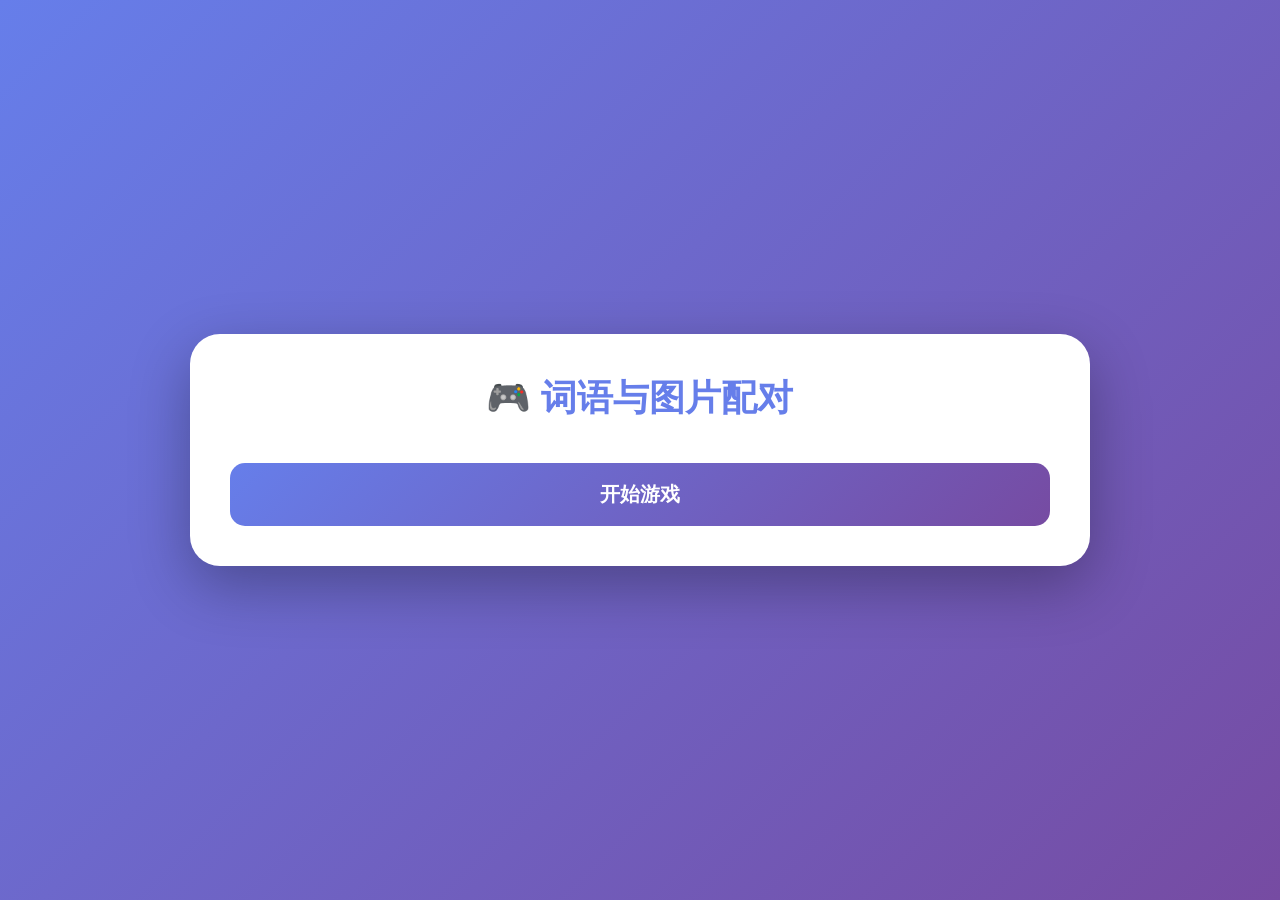
==== matching-Q5/index.html @ d814aaca "first commit" ====
<!DOCTYPE html>
<html lang="zh-CN">
<head>
  <meta charset="UTF-8">
  <meta name="viewport" content="width=device-width, initial-scale=1.0">
  <title>词语与图片配对</title>
  <link rel="stylesheet" href="styles.css">
</head>
<body>
  <div class="container">
    <div class="menu-screen" id="menuScreen">
      <div class="menu-title">🎮 词语与图片配对</div>
      <div class="menu-buttons">
        <button class="menu-btn" id="startGameBtn">开始游戏</button>
      </div>
    </div>

    <div class="table-screen" id="tableScreen">
      <div class="table" id="table">
        <div class="table-text">点击开始游戏</div>
      </div>
    </div>

    <div class="game-screen" id="gameScreen">
      <div class="game-controls">
        <button class="control-btn" id="pauseBtn">⏸️ 暂停</button>
        <button class="control-btn" id="restartBtn">🔄 重新游戏</button>
        <button class="control-btn" id="exitBtn">🚪 退出</button>
      </div>
      <div class="header">
        <button class="back-btn" id="backBtn">返回</button>
        <div class="score-display">
          配对数: <span id="score">0</span>
          <span class="stars" id="stars">☆☆☆☆</span>
        </div>
        <div class="page-info" id="pageInfo">1/3</div>
      </div>

      <div class="main-content">
        <div class="images-grid" id="imagesGrid"></div>

        <div class="navigation">
          <button class="nav-btn" id="prevBtn">◀</button>
          <button class="nav-btn" id="nextBtn">▶</button>
        </div>
      </div>
    </div>
  </div>

  <div class="modal-overlay" id="statsModal">
    <div class="modal-card">
      <div class="modal-title">📈 技术统计</div>
      <div class="stats-grid">
        <div class="stat-item">
          <div class="stat-label">正确次数/总次数</div>
          <div class="stat-value" id="statCorrectTotal">0/0</div>
        </div>
        <div class="stat-item">
          <div class="stat-label">准确率</div>
          <div class="stat-value" id="statAccuracy">0%</div>
        </div>
        <div class="stat-item">
          <div class="stat-label">平均反应时间</div>
          <div class="stat-value" id="statReactionTime">0s</div>
        </div>
        <div class="stat-item">
          <div class="stat-label">平均操作时间</div>
          <div class="stat-value" id="statOperationTime">0s</div>
        </div>
      </div>
      <div class="progress-message" id="progressMessage"></div>
      <button class="modal-close-btn" id="statsModalCloseBtn">继续</button>
    </div>
  </div>

  <div class="modal-overlay" id="pauseModal">
    <div class="modal-card">
      <div class="modal-title">⏸️ 游戏暂停</div>
      <p style="text-align: center; margin-bottom: 20px;">游戏已暂停，是否继续？</p>
      <div class="pause-modal-buttons">
        <button class="modal-close-btn resume-btn" id="resumeBtn">继续游戏</button>
        <button class="modal-close-btn" id="pauseExitBtn">退出游戏</button>
      </div>
    </div>
  </div>

  <script src="../config.js"></script>
  <script src="../api.js"></script>
  <script src="data.js"></script>
  <script src="script.js"></script>
</body>
</html>
---- matching-Q5/styles.css ----
* {
  margin: 0;
  padding: 0;
  box-sizing: border-box;
  font-family: 'Segoe UI', Tahoma, Geneva, Verdana, sans-serif;
}

body {
  background: linear-gradient(135deg, #667eea 0%, #764ba2 100%);
  min-height: 100vh;
  display: flex;
  justify-content: center;
  align-items: center;
  padding: 20px;
}

.container {
  width: 100%;
  max-width: 900px;
}

.table-screen {
  display: flex;
  justify-content: center;
  align-items: center;
  flex-direction: column;
}

.table {
  background: white;
  border-radius: 30px;
  padding: 60px 80px;
  text-align: center;
  cursor: pointer;
  transition: transform 0.3s, box-shadow 0.3s;
  box-shadow: 0 20px 60px rgba(0, 0, 0, 0.3);
}

.table:hover {
  transform: translateY(-5px);
  box-shadow: 0 30px 80px rgba(0, 0, 0, 0.4);
}

.table-text {
  font-size: 32px;
  font-weight: bold;
  color: #667eea;
}

.game-screen {
  display: none;
  background: white;
  border-radius: 30px;
  padding: 30px;
  box-shadow: 0 20px 60px rgba(0, 0, 0, 0.3);
}

.game-screen.active {
  display: block;
}

.header {
  display: flex;
  justify-content: space-between;
  align-items: center;
  margin-bottom: 30px;
  padding-bottom: 20px;
  border-bottom: 2px solid #f0f0f0;
}

.game-controls {
  display: flex;
  gap: 10px;
  margin-bottom: 20px;
}

.control-btn {
  padding: 10px 20px;
  border: none;
  border-radius: 10px;
  background: #f0f0f0;
  cursor: pointer;
  font-size: 16px;
  transition: all 0.3s;
}

.control-btn:hover {
  background: #e0e0e0;
}

.back-btn, .nav-btn, .more-btn {
  padding: 12px 24px;
  border: none;
  border-radius: 12px;
  background: #667eea;
  color: white;
  cursor: pointer;
  font-size: 16px;
  font-weight: 600;
  transition: all 0.3s;
}

.back-btn:hover, .nav-btn:hover, .more-btn:hover {
  background: #5a6ed4;
  transform: translateY(-2px);
}

.back-btn:disabled, .nav-btn:disabled {
  background: #ccc;
  cursor: not-allowed;
  transform: none;
}

.score-display {
  font-size: 20px;
  font-weight: 600;
  color: #333;
}

.stars {
  margin-left: 10px;
  font-size: 24px;
}

.page-info {
  font-size: 18px;
  font-weight: 600;
  color: #666;
}

.main-content {
  text-align: center;
}

.images-grid {
  display: grid;
  grid-template-columns: repeat(3, 1fr);
  gap: 20px;
  margin-bottom: 30px;
}

.image-card {
  background: #f8f9fa;
  border-radius: 20px;
  padding: 30px;
  cursor: pointer;
  transition: all 0.3s;
  border: 3px solid transparent;
  position: relative;
}

.image-card:hover {
  background: #e9ecef;
  transform: translateY(-5px);
  box-shadow: 0 10px 30px rgba(0, 0, 0, 0.1);
}

.image-card.selected {
  border-color: #667eea;
  background: #eef2ff;
}

.image-card.matched {
  background: #d4edda;
  border-color: #28a745;
  cursor: default;
  opacity: 0.7;
}

.image-display {
  font-size: 80px;
  margin-bottom: 20px;
}

.word-options-container {
  max-height: 0;
  overflow: hidden;
  transition: max-height 0.3s ease-out;
}

.word-options-container.active {
  max-height: 500px;
}

.word-options {
  display: flex;
  flex-wrap: wrap;
  gap: 10px;
  justify-content: center;
  margin-top: 15px;
}

.word-option {
  padding: 10px 20px;
  border: 2px solid #ddd;
  border-radius: 10px;
  background: white;
  cursor: pointer;
  font-size: 16px;
  font-weight: 500;
  transition: all 0.2s;
}

.word-option:hover {
  border-color: #667eea;
  background: #f0f3ff;
}

.word-option.correct {
  background: #d4edda;
  border-color: #28a745;
  color: #155724;
}

.word-option.wrong {
  background: #f8d7da;
  border-color: #dc3545;
  color: #721c24;
}

.navigation {
  display: flex;
  gap: 20px;
  justify-content: center;
  margin-bottom: 20px;
}

.more-btn {
  background: #28a745;
}

.more-btn:hover {
  background: #218838;
}

.menu-screen {
  display: none;
  background: white;
  border-radius: 30px;
  padding: 40px;
  box-shadow: 0 20px 60px rgba(0, 0, 0, 0.3);
  text-align: center;
}

.menu-screen.active {
  display: block;
}

.menu-title {
  font-size: 36px;
  font-weight: bold;
  color: #667eea;
  margin-bottom: 40px;
}

.menu-buttons {
  display: flex;
  flex-direction: column;
  gap: 20px;
}

.menu-btn {
  padding: 18px 40px;
  border: none;
  border-radius: 15px;
  background: linear-gradient(135deg, #667eea 0%, #764ba2 100%);
  color: white;
  cursor: pointer;
  font-size: 20px;
  font-weight: 600;
  transition: all 0.3s;
}

.menu-btn:hover {
  transform: translateY(-3px);
  box-shadow: 0 10px 30px rgba(102, 126, 234, 0.4);
}

.help-screen, .stats-history-screen {
  display: none;
  background: white;
  border-radius: 30px;
  padding: 40px;
  box-shadow: 0 20px 60px rgba(0, 0, 0, 0.3);
}

.help-screen.active, .stats-history-screen.active {
  display: block;
}

.help-header {
  display: flex;
  justify-content: space-between;
  align-items: center;
  margin-bottom: 30px;
}

.help-title {
  font-size: 28px;
  font-weight: bold;
  color: #667eea;
}

.tabs {
  display: flex;
  gap: 10px;
  margin-bottom: 30px;
}

.tab-btn {
  padding: 12px 30px;
  border: 2px solid #667eea;
  border-radius: 10px;
  background: white;
  color: #667eea;
  cursor: pointer;
  font-size: 16px;
  font-weight: 600;
  transition: all 0.3s;
}

.tab-btn.active {
  background: #667eea;
  color: white;
}

.tab-content {
  display: none;
  line-height: 1.8;
  color: #333;
}

.tab-content.active {
  display: block;
}

.tab-content h3 {
  color: #667eea;
  margin-bottom: 15px;
}

.tab-content p {
  margin-bottom: 10px;
}

.tab-content ul {
  margin-left: 20px;
  margin-bottom: 15px;
}

.stats-history-list {
  max-height: 400px;
  overflow-y: auto;
  margin-top: 20px;
}

.stats-history-item {
  background: #f8f9fa;
  border-radius: 15px;
  padding: 20px;
  margin-bottom: 15px;
}

.stats-history-item-header {
  display: flex;
  justify-content: space-between;
  align-items: center;
  margin-bottom: 10px;
}

.stats-history-date {
  font-weight: 600;
  color: #667eea;
}

.stats-history-stars {
  font-size: 24px;
}

.stats-history-details {
  display: grid;
  grid-template-columns: repeat(2, 1fr);
  gap: 10px;
  font-size: 14px;
  color: #666;
}

.modal-overlay {
  display: none;
  position: fixed;
  top: 0;
  left: 0;
  right: 0;
  bottom: 0;
  background: rgba(0, 0, 0, 0.7);
  justify-content: center;
  align-items: center;
  z-index: 1000;
}

.modal-overlay.active {
  display: flex;
}

.modal-card {
  background: white;
  border-radius: 20px;
  padding: 30px;
  max-width: 500px;
  width: 90%;
  animation: modalSlideIn 0.3s ease-out;
}

@keyframes modalSlideIn {
  from {
    opacity: 0;
    transform: translateY(-50px);
  }
  to {
    opacity: 1;
    transform: translateY(0);
  }
}

.modal-title {
  font-size: 24px;
  font-weight: bold;
  color: #667eea;
  margin-bottom: 20px;
  text-align: center;
}

.stats-grid {
  display: grid;
  grid-template-columns: repeat(2, 1fr);
  gap: 15px;
  margin-bottom: 25px;
}

.stat-item {
  background: #f8f9fa;
  border-radius: 12px;
  padding: 15px;
  text-align: center;
}

.stat-label {
  font-size: 14px;
  color: #666;
  margin-bottom: 5px;
}

.stat-value {
  font-size: 24px;
  font-weight: bold;
  color: #667eea;
}

.progress-message {
  text-align: center;
  font-size: 18px;
  font-weight: 600;
  padding: 15px;
  background: #eef2ff;
  border-radius: 10px;
  margin-bottom: 25px;
}

.modal-close-btn {
  width: 100%;
  padding: 15px;
  border: none;
  border-radius: 12px;
  background: #667eea;
  color: white;
  cursor: pointer;
  font-size: 18px;
  font-weight: 600;
  transition: all 0.3s;
}

.modal-close-btn:hover {
  background: #5a6ed4;
}

.pause-modal-buttons {
  display: flex;
  gap: 15px;
  margin-top: 20px;
}

.pause-modal-buttons button {
  flex: 1;
}

.pause-modal-buttons .resume-btn {
  background: #28a745;
}

.pause-modal-buttons .resume-btn:hover {
  background: #218838;
}

.empty-history {
  text-align: center;
  color: #999;
  padding: 40px;
  font-size: 18px;
}
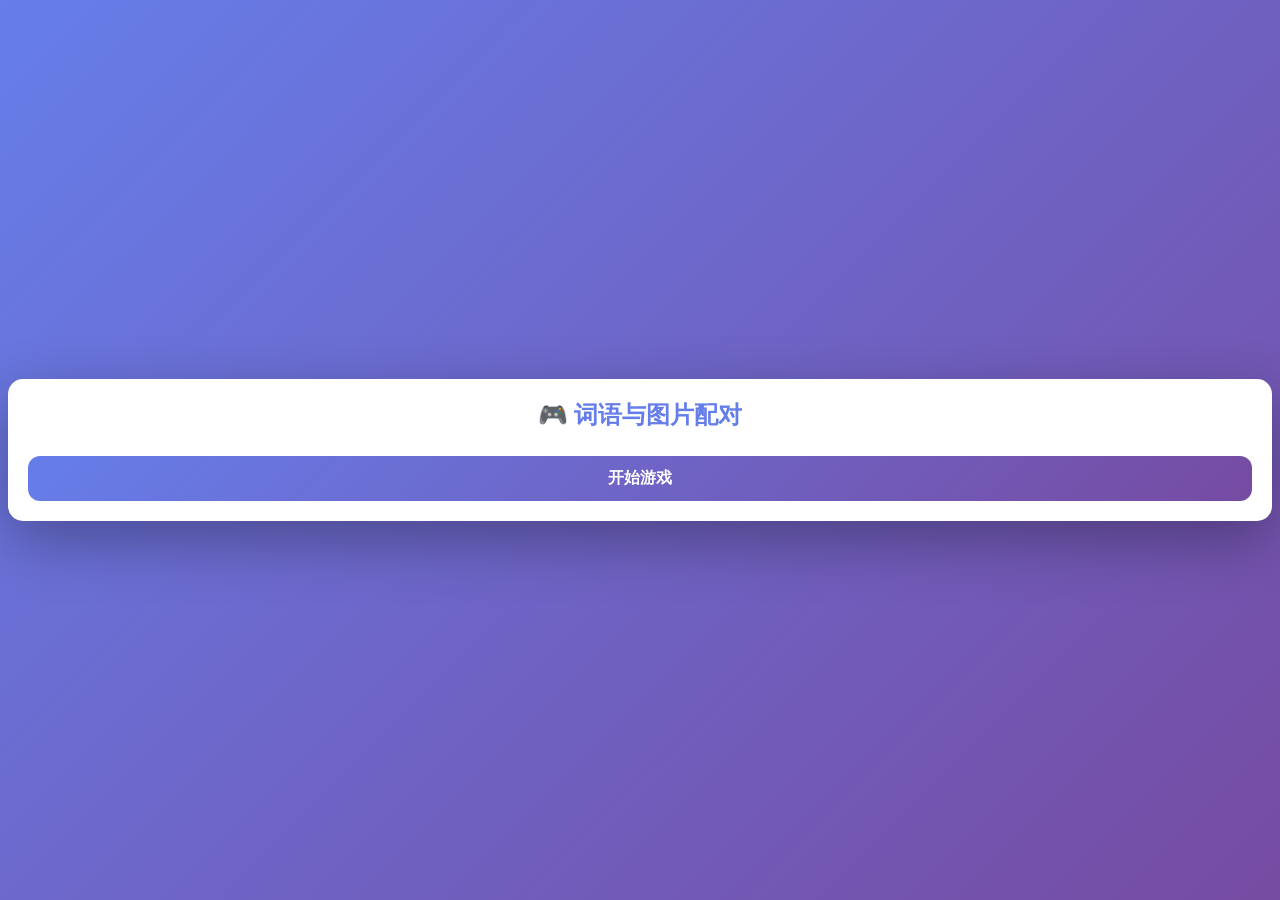
==== commit d36a25d5: "feat(适配): 为多个游戏添加横屏手机样式适配 添加 Q5、R5 和 Matching_q5 游戏的横屏手机样式适配文件 在对应游戏的 index.html 中引入适配样式表 优化不同屏幕尺寸下的" ====
--- a/matching-Q5/index.html
+++ b/matching-Q5/index.html
@@ -5,6 +5,7 @@
   <meta name="viewport" content="width=device-width, initial-scale=1.0">
   <title>词语与图片配对</title>
   <link rel="stylesheet" href="styles.css">
+  <link rel="stylesheet" href="../phone/Q5_phone.css">
 </head>
 <body>
   <div class="container">
@@ -31,6 +32,7 @@
         <button class="back-btn" id="backBtn">返回</button>
         <div class="score-display">
           配对数: <span id="score">0</span>
+          <span id="target-info" style="display: none;">（目标: <span id="target-total">0</span>，已完成 <span id="target-completed">0</span>）</span>
           <span class="stars" id="stars">☆☆☆☆</span>
         </div>
         <div class="page-info" id="pageInfo">1/3</div>
--- a/matching-Q5/styles.css
+++ b/matching-Q5/styles.css
@@ -163,6 +163,13 @@
 .image-card.matched {
   background: #d4edda;
   border-color: #28a745;
+  cursor: default;
+  opacity: 0.7;
+}
+
+.image-card.wrong {
+  background: #f8d7da;
+  border-color: #dc3545;
   cursor: default;
   opacity: 0.7;
 }
--- a/phone/Q5_phone.css
+++ b/phone/Q5_phone.css
@@ -0,0 +1,311 @@
+/* ==========================================
+   matching-Q5 横屏手机适配
+   ========================================== */
+
+/* 基础横屏适配 */
+@media (orientation: landscape) {
+  body {
+    padding: 8px;
+  }
+
+  .container {
+    max-width: 100%;
+  }
+
+  /* 游戏屏幕 */
+  .game-screen {
+    padding: 15px;
+    border-radius: 15px;
+  }
+
+  /* 游戏控制按钮 */
+  .game-controls {
+    margin-bottom: 10px;
+    gap: 6px;
+  }
+
+  .control-btn {
+    padding: 6px 12px;
+    font-size: 13px;
+    border-radius: 8px;
+  }
+
+  /* 头部 */
+  .header {
+    margin-bottom: 15px;
+    padding-bottom: 10px;
+  }
+
+  .back-btn,
+  .nav-btn,
+  .more-btn {
+    padding: 8px 16px;
+    font-size: 13px;
+    border-radius: 8px;
+  }
+
+  /* 得分显示 */
+  .score-display {
+    font-size: 15px;
+  }
+
+  .stars {
+    font-size: 18px;
+    margin-left: 6px;
+  }
+
+  .page-info {
+    font-size: 14px;
+  }
+
+  /* 图片网格 */
+  .images-grid {
+    gap: 12px;
+    margin-bottom: 15px;
+  }
+
+  /* 图片卡片 */
+  .image-card {
+    padding: 15px;
+    border-radius: 12px;
+  }
+
+  /* 图片/文字显示 */
+  .image-display {
+    font-size: 40px;
+    margin-bottom: 10px;
+  }
+
+  /* 文字选项 */
+  .word-options {
+    gap: 6px;
+    margin-top: 10px;
+  }
+
+  .word-option {
+    padding: 6px 12px;
+    font-size: 13px;
+    border-radius: 6px;
+  }
+
+  /* 导航按钮 */
+  .navigation {
+    gap: 12px;
+    margin-bottom: 10px;
+  }
+
+  /* 菜单屏幕 */
+  .menu-screen {
+    padding: 20px;
+    border-radius: 15px;
+  }
+
+  .menu-title {
+    font-size: 24px;
+    margin-bottom: 25px;
+  }
+
+  .menu-buttons {
+    gap: 12px;
+  }
+
+  .menu-btn {
+    padding: 12px 30px;
+    font-size: 16px;
+    border-radius: 12px;
+  }
+
+  /* 弹窗 */
+  .modal-card {
+    padding: 20px;
+    border-radius: 12px;
+    max-width: 90%;
+    width: 400px;
+  }
+
+  .modal-title {
+    font-size: 18px;
+    margin-bottom: 12px;
+  }
+
+  .stats-grid {
+    gap: 10px;
+    margin-bottom: 15px;
+  }
+
+  .stat-item {
+    padding: 10px;
+    border-radius: 8px;
+  }
+
+  .stat-label {
+    font-size: 12px;
+    margin-bottom: 3px;
+  }
+
+  .stat-value {
+    font-size: 18px;
+  }
+
+  .progress-message {
+    padding: 10px;
+    font-size: 14px;
+    margin-bottom: 15px;
+  }
+
+  .modal-close-btn {
+    padding: 10px;
+    font-size: 14px;
+    border-radius: 8px;
+  }
+
+  .pause-modal-buttons {
+    gap: 10px;
+    margin-top: 12px;
+  }
+}
+
+/* ==========================================
+   针对不同宽度的微调
+   ========================================== */
+
+/* 超小屏幕 (≤ 360px) */
+@media (orientation: landscape) and (max-width: 370px) {
+  body {
+    padding: 5px;
+  }
+
+  .game-screen {
+    padding: 10px;
+  }
+
+  .game-controls {
+    margin-bottom: 8px;
+    gap: 4px;
+  }
+
+  .control-btn {
+    padding: 5px 10px;
+    font-size: 11px;
+  }
+
+  .header {
+    margin-bottom: 10px;
+    padding-bottom: 8px;
+  }
+
+  .back-btn,
+  .nav-btn {
+    padding: 6px 12px;
+    font-size: 11px;
+  }
+
+  .score-display {
+    font-size: 13px;
+  }
+
+  .stars {
+    font-size: 16px;
+  }
+
+  .page-info {
+    font-size: 12px;
+  }
+
+  .images-grid {
+    gap: 8px;
+    margin-bottom: 10px;
+  }
+
+  .image-card {
+    padding: 10px;
+    border-radius: 10px;
+  }
+
+  .image-display {
+    font-size: 32px;
+    margin-bottom: 8px;
+  }
+
+  .word-options {
+    gap: 5px;
+    margin-top: 8px;
+  }
+
+  .word-option {
+    padding: 5px 10px;
+    font-size: 11px;
+    border-radius: 5px;
+  }
+
+  .menu-screen {
+    padding: 15px;
+  }
+
+  .menu-title {
+    font-size: 20px;
+    margin-bottom: 20px;
+  }
+
+  .menu-btn {
+    padding: 10px 24px;
+    font-size: 14px;
+  }
+
+  .modal-card {
+    padding: 15px;
+  }
+
+  .modal-title {
+    font-size: 16px;
+  }
+
+  .stat-label {
+    font-size: 11px;
+  }
+
+  .stat-value {
+    font-size: 16px;
+  }
+
+  .progress-message {
+    font-size: 12px;
+  }
+
+  .modal-close-btn {
+    padding: 8px;
+    font-size: 13px;
+  }
+}
+
+/* 中等屏幕 (371px - 400px) */
+@media (orientation: landscape) and (min-width: 371px) and (max-width: 400px) {
+  .image-display {
+    font-size: 36px;
+  }
+
+  .word-option {
+    padding: 7px 14px;
+    font-size: 14px;
+  }
+}
+
+/* 较大屏幕 (> 400px) */
+@media (orientation: landscape) and (min-width: 401px) {
+  .images-grid {
+    gap: 15px;
+  }
+
+  .image-card {
+    padding: 18px;
+  }
+
+  .image-display {
+    font-size: 45px;
+  }
+
+  .word-option {
+    padding: 8px 16px;
+    font-size: 15px;
+  }
+}
